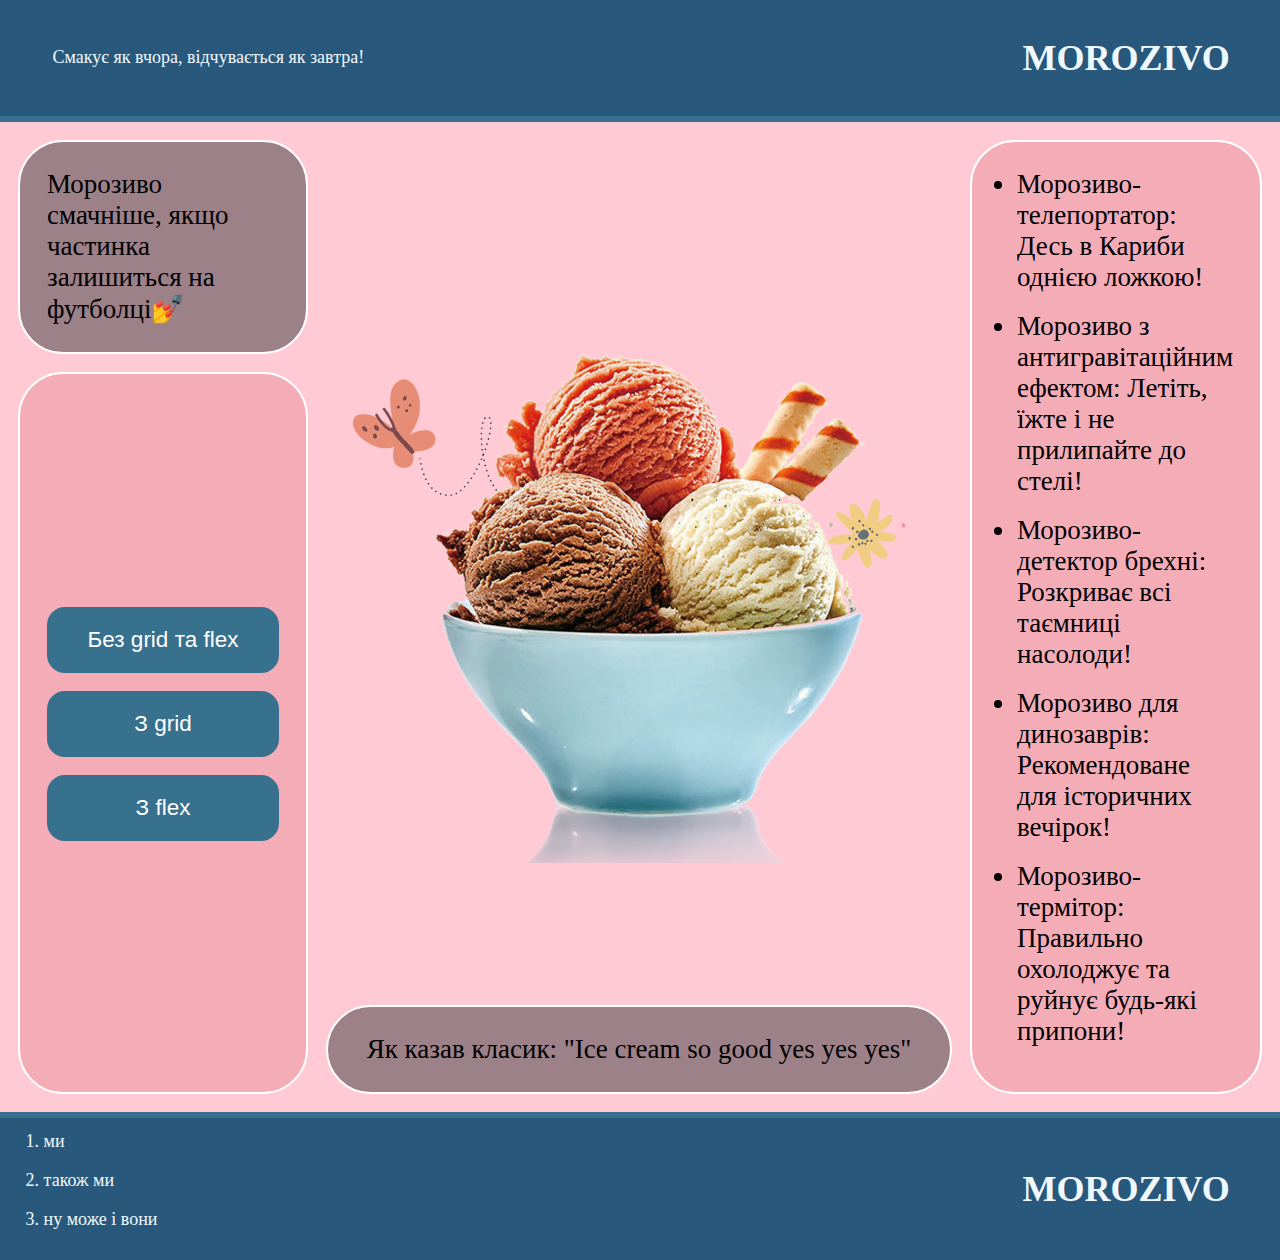
==== code/html/index-flex.html @ eea3e76f "add grid and flex layout" ====
<!DOCTYPE html>
<html lang="en">

<head>
    <meta charset="UTF-8">
    <meta name="viewport" content="width=device-width, initial-scale=1.0">
    <link rel="stylesheet" type="text/css" href="../css/style-flex.css" />
    <title>Ice cream</title>
</head>

<body>
    <header class="header">
        <p class="normal">
            Смакує як вчора, відчувається як завтра!
        </p>
        <h1 class="header-slogan">MOROZIVO</h1>
    </header>

    <main class="container">

        <div class="left-bar fixed-column">
            <div class="find-left-bar  border">
                <p class="normal">
                    Морозиво смачніше, якщо частинка залишиться на футболці💅
                </p>
            </div>
            <div class="news-left-bar center border">
                <div class="btn-group ">
                    <a href="index.html" class="button">Без grid та flex</a>
                    <a href="index-grid.html" class="button">З grid</a>
                    <a href="index-flex.html" class="button">З flex</a>
                </div>

            </div>
        </div>

        <div class="center-bar flexible-column">
            <div class="main-center-bar center ">
                <div class="img-collector">
                    <img src="../../imgs/pngwing.com.png" alt="Ice cream" class="ice-cream image" usemap="#image_map">
                    <map name="image_map">
                        <area alt="white" title="white" href="vanilla.html" coords="465,339,100" shape="circle">
                        <area alt="red" title="red" href="straberry.html" coords="330,185,80" shape="circle">
                        <area alt="brown" title="brown" href="chocolate.html" coords="240,320,80" shape="circle">
                        <area alt="plate" title="plate" href="plate.html" coords="160,410,540,610" shape="rect">
                    </map>
                </div>
            </div>
            <div class="bottom-center-bar border">
                <p class="center">
                    Як казав класик: "Ice cream so good yes yes yes"
                </p>
            </div>
        </div>

        <div class="right-bar normal border fixed-column">
            <ul class="list-content">
                <li>Морозиво-телепортатор: Десь в Кариби однією ложкою!</li>
                <li>Морозиво з антигравітаційним ефектом: Летіть, їжте і не прилипайте до стелі!</li>
                <li>Морозиво-детектор брехні: Розкриває всі таємниці насолоди!</li>
                <li>Морозиво для динозаврів: Рекомендоване для історичних вечірок!</li>
                <li>Морозиво-термітор: Правильно охолоджує та руйнує будь-які припони!</li>
            </ul>
        </div>

    </main>
    <footer class="footer-bar">
        <ol>
            <li>ми</li>
            <li>також ми</li>
            <li>ну може і вони</li>
        </ol>
        <h1 class="footer-slogan ">MOROZIVO</h1>
    </footer>


</body>

</html>
---- code/css/style-flex.css ----
body {
    font-size: 3vmin;
    margin: 0;
    background-color: rgb(255,
            202,
            212);

}

p {
    margin-block-start: 0;
    margin-block-end: 0;
}

ol,
ul {
    margin-block-start: 0em;
    margin-block-end: 0em;
    padding-inline-start: 2vmin;
}

.border {
    border-radius: 5vmin;
}

.center {
    display: flex;
    align-items: center;
    justify-content: center;
    padding: 3vmin;
}

.normal {
    padding: 3vmin;
}

header,
footer {
    display: flex;
    color: aliceblue;
    font-size: 2vmin;
}

.header-slogan {
    padding: 0 2%;

}

.find-left-bar,
.bottom-center-bar {
    background-color: rgb(157,
            129,
            137);

}

.news-left-bar,
.right-bar {
    background-color: rgb(244,
            172,
            183);
}

.header,
.footer-bar {
    display: flex;
    min-height: 10vh;
    background-color: rgb(40,
            88,
            123);
    padding: 1% 2%;
    justify-content: space-between;
    align-items: center;
}



.header {
    border-bottom: 0.7vmin solid rgb(55,
            113,
            142);
}

.container {
    /* display: grid;
    grid-template-columns: 20% 60% 20%; */
    display: flex;
    min-height: 80vh;
    margin: 2vmin;
}

/* .btn-group{
    max-width: 20%;
} */

.btn-group .button {
    font-family: Arial, Helvetica, sans-serif;
    background-color: rgb(55,
            113,
            142);

    border: 0.3vmin solid rgb(55,
            113,
            142);
    border-radius: 2vmin;
    color: white;
    padding: 2vmin 2vmin;
    text-align: center;
    text-decoration: none;
    cursor: pointer;
    width: 15vw;
    display: block;
    margin-bottom: 2vmin;
    font-size: 2.5vmin;
}

.btn-group .button:hover {
    box-shadow: 0 12px 16px 0 rgba(0, 0, 0, 0.24), 0 17px 50px 0 rgba(0, 0, 0, 0.19);
}

.fixed-column {

    flex: 0 0 15.5vw;
    /* 20% width, won't grow or shrink */
}

.flexible-column {
    flex: 1;
    /* Takes up remaining space, can grow or shrink */
}

.find-left-bar {
    margin-bottom: 2vmin;
}

.center-bar {
    margin: 0vmin 2vmin;
}

.image {
    width: 100%;
    height: auto;
    /* height: 700px; */
    max-height: 650px;
    ;
    object-fit: contain;
}

.left-bar,
.center-bar {
    display: flex;
    flex-direction: column;
}

.news-left-bar,
.main-center-bar {
    flex: 1;

}

.find-left-bar,
.bottom-center-bar {
    flex: 0;
}

.footer-bar {
    border-top: 0.7vmin solid rgb(55,
            113,
            142);
    ;
}

.footer-slogan {
    padding: 0 2% 0 0;
}



.find-left-bar,
.bottom-center-bar,
.news-left-bar,
.right-bar {
    border: 0.3vmin solid white;
}

li {
    margin-bottom: 2vmin;
}
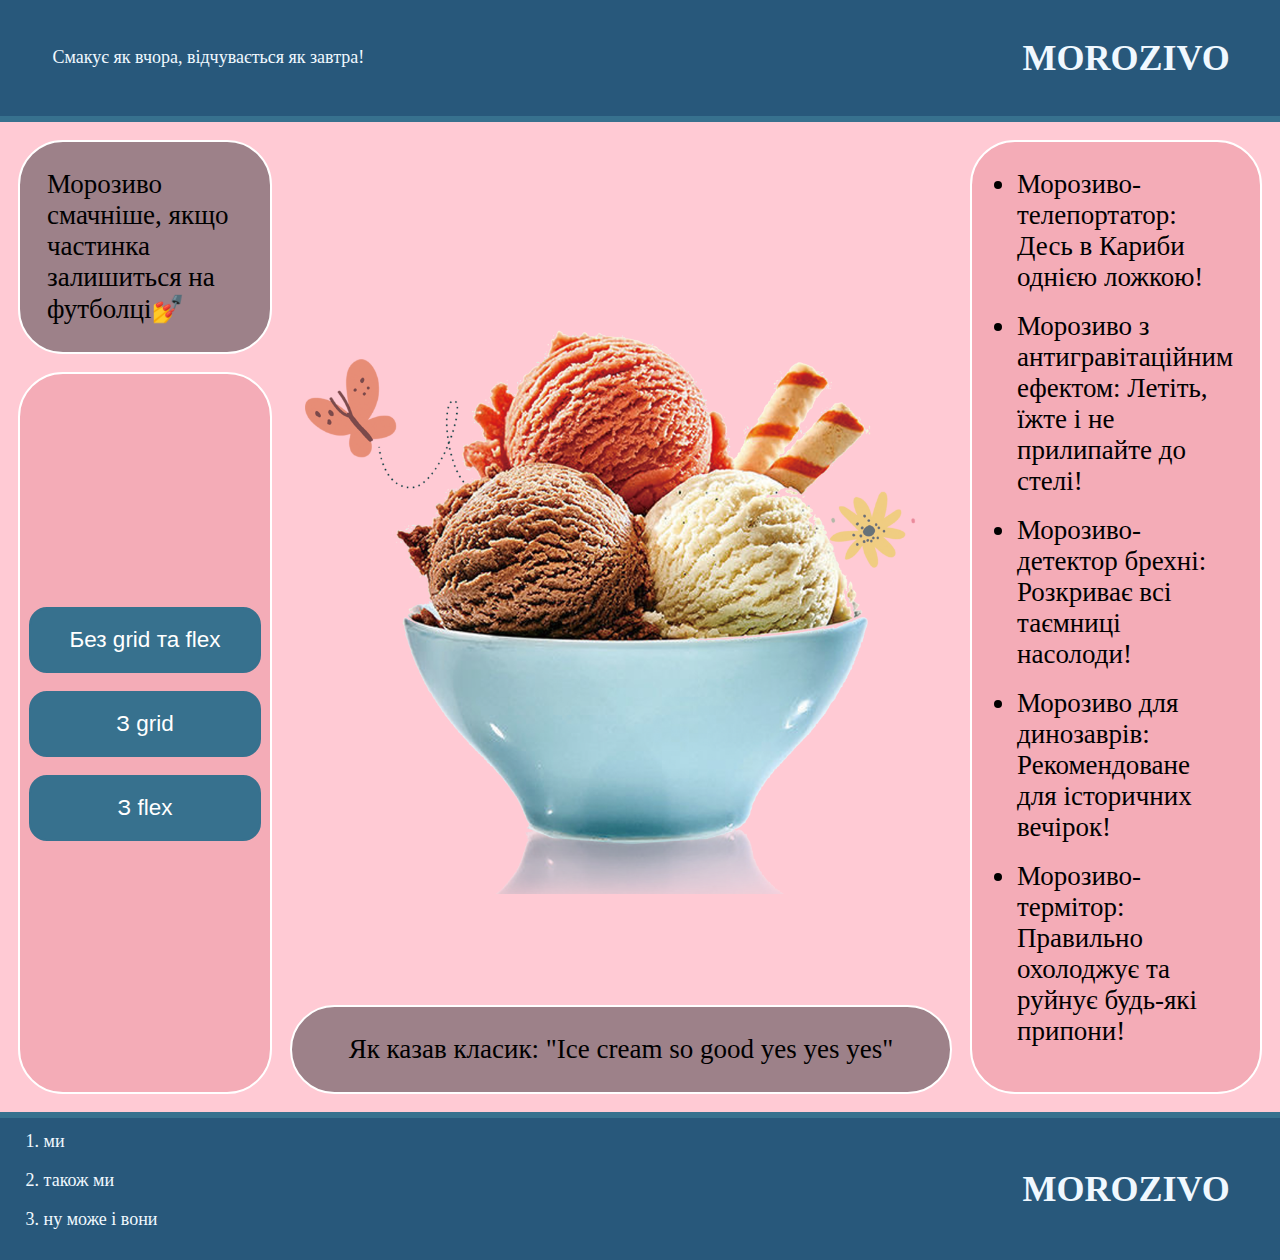
==== commit 68582983: "try to fix difference between table and grid\flex" ====
--- a/code/html/index-flex.html
+++ b/code/html/index-flex.html
@@ -47,7 +47,7 @@
                 </div>
             </div>
             <div class="bottom-center-bar border">
-                <p class="center">
+                <p class="center bottom-center-bar-text">
                     Як казав класик: "Ice cream so good yes yes yes"
                 </p>
             </div>
--- a/code/css/style-flex.css
+++ b/code/css/style-flex.css
@@ -27,7 +27,7 @@
     display: flex;
     align-items: center;
     justify-content: center;
-    padding: 3vmin;
+    padding: 1vmin;
 }
 
 .normal {
@@ -86,7 +86,8 @@
     grid-template-columns: 20% 60% 20%; */
     display: flex;
     min-height: 80vh;
-    margin: 2vmin;
+    margin:  2vmin;
+    
 }
 
 /* .btn-group{
@@ -120,7 +121,7 @@
 
 .fixed-column {
 
-    flex: 0 0 15.5vw;
+    flex: 0 0 17%;
     /* 20% width, won't grow or shrink */
 }
 
@@ -147,7 +148,8 @@
 }
 
 .left-bar,
-.center-bar {
+.center-bar,
+.right-bar {
     display: flex;
     flex-direction: column;
 }
@@ -185,4 +187,8 @@
 
 li {
     margin-bottom: 2vmin;
+}
+
+.bottom-center-bar-text{
+    padding: 3vmin;
 }